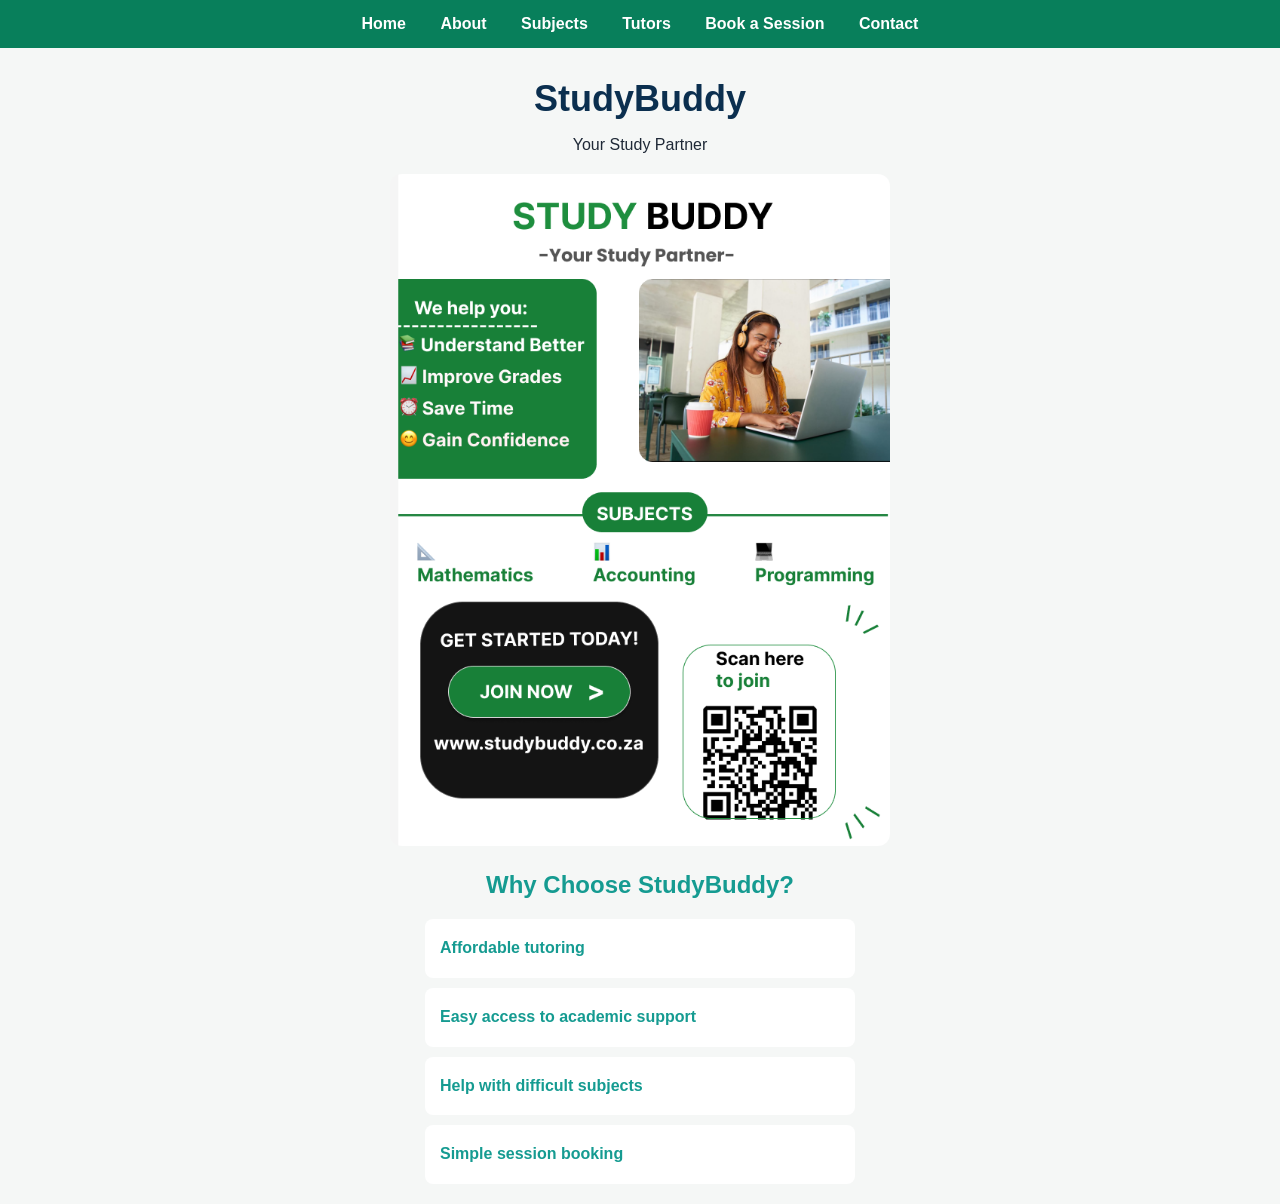
==== index.html @ 60dce7d4 "initial study buddy website" ====
<!DOCTYPE html>
<html lang="en">

<head>
    <meta charset="UTF-8">
    <title>StudyBuddy</title>
    <link rel="stylesheet" href="css/style.css">
</head>


<body>

 <nav>
    <a href="index.html">Home</a>
    <a href="about.html">About</a>
    <a href="subjects.html">Subjects</a>
    <a href="tutors.html">Tutors</a>
    <a href="booking.html">Book a Session</a>
    <a href="contact.html">Contact</a>
</nav>   

    <h1>StudyBuddy</h1>
    <p>Your Study Partner</p>
    <img src="images\studdybuddy-poster.png" alt="StudyBuddy tutoring poster" width="500">
<h2>Why Choose StudyBuddy?</h2>

<ul>
    <li>Affordable tutoring</li>
    <li>Easy access to academic support</li>
    <li>Help with difficult subjects</li>
    <li>Simple session booking</li>
</ul>


</body>

</html>
---- css/style.css ----
body {
    font-family: Arial, sans-serif;
    margin: 0;
    background-color: #f5f7f6;
    color: #1f2937;
}
nav {
    background-color: #087f5b;
    padding: 15px;
    text-align: center;
}

nav a {
    color: white;
    text-decoration: none;
    margin: 0 15px;
    font-weight: bold;
}
h1, h2 {
    color: #0b2f4f;
}

h1 {
    text-align: center;
    margin-top: 30px;
}

p {
    text-align: center;
}

img {
    display: block;
    margin: 20px auto;
    max-width: 90%;
}
h1 {
    font-size: 36px;
    margin-bottom: 5px;
}

h2 {
    text-align: center;
    margin-top: 30px;
}

ul {
    max-width: 500px;
    margin: 20px auto;
    line-height: 1.8;
}

img {
    border-radius: 12px;
}
form {
    background-color: white;
    max-width: 450px;
    margin: 30px auto;
    padding: 25px;
    border-radius: 12px;
}

input, select {
    width: 100%;
    padding: 10px;
    margin-top: 6px;
    box-sizing: border-box;
}

button {
    background-color: #087f5b;
    color: white;
    border: none;
    padding: 12px 25px;
    border-radius: 8px;
    cursor: pointer;
    font-weight: bold;
}

button:hover {
    background-color: #065f46;
}
form {
    background-color: white;
    max-width: 450px;
    margin: 30px auto;
    padding: 25px;
    border-radius: 12px;
}

input, select {
    width: 100%;
    padding: 10px;
    margin-top: 6px;
    box-sizing: border-box;
}

button {
    background-color: #087f5b;
    color: white;
    border: none;
    padding: 12px 25px;
    border-radius: 8px;
    cursor: pointer;
    font-weight: bold;
}

button:hover {
    background-color: #065f46;
}
/* Subjects Page */
ul {
    list-style: none;
    padding: 0;
}

ul li {
    background-color: white;
    padding: 15px;
    margin: 10px auto;
    max-width: 400px;
    border-radius: 8px;
    font-weight: bold;
    color: #159b91;
}
/* Tutor section */
h2 {
    color: #159b91;
    margin-top: 25px;
}

h2 + p {
    background-color: white;
    max-width: 500px;
    margin: 5px auto 20px;
    padding: 15px;
    border-radius: 8px;
}
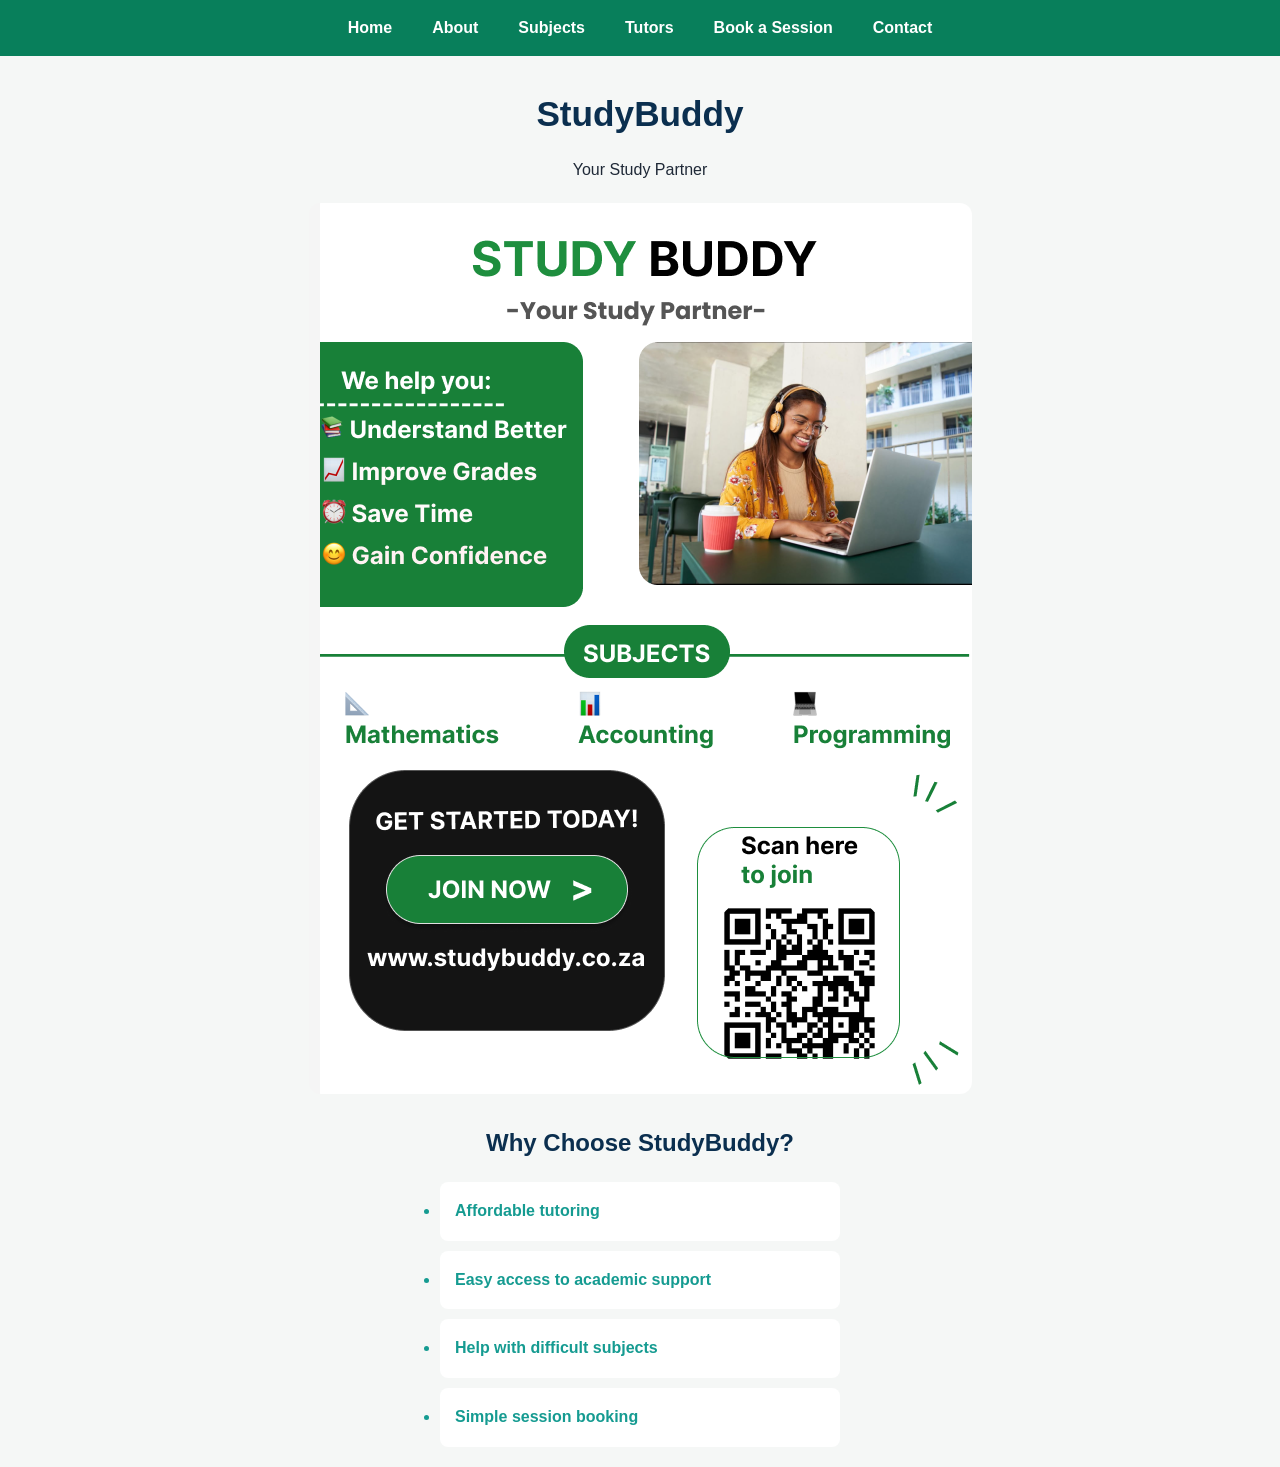
==== commit fc836542: "Part 2 responsive design updates" ====
--- a/index.html
+++ b/index.html
@@ -21,7 +21,11 @@
 
     <h1>StudyBuddy</h1>
     <p>Your Study Partner</p>
-    <img src="images\studdybuddy-poster.png" alt="StudyBuddy tutoring poster" width="500">
+   <img
+     src="images/studdybuddy-poster.png"
+    srcset="images/studdybuddy-poster.png 600w"
+    sizes="(max-width: 768px) 90vw, 600px"
+    alt="StudyBuddy tutoring poster">
 <h2>Why Choose StudyBuddy?</h2>
 
 <ul>
--- a/css/style.css
+++ b/css/style.css
@@ -1,139 +1,324 @@
+* {
+
+    margin: 0;
+
+    padding: 0;
+
+    box-sizing: border-box;
+
+}
+
 body {
+
     font-family: Arial, sans-serif;
-    margin: 0;
+
     background-color: #f5f7f6;
+
     color: #1f2937;
-}
+
+    line-height: 1.6;
+
+}
+
 nav {
+
     background-color: #087f5b;
+
     padding: 15px;
+
     text-align: center;
+
 }
 
 nav a {
+
     color: white;
+
     text-decoration: none;
+
     margin: 0 15px;
+
     font-weight: bold;
-}
-h1, h2 {
+
+}
+
+nav a:hover {
+
+    color: #d1fae5;
+
+}
+
+nav a:focus {
+
+    outline: 2px solid white;
+
+}
+
+nav a:active {
+
+    color: #a7f3d0;
+
+}
+
+h1,
+
+h2 {
+
     color: #0b2f4f;
+
 }
 
 h1 {
+
     text-align: center;
+
     margin-top: 30px;
+
+    font-size: 2.2rem;
+
+}
+
+h2 {
+
+    text-align: center;
+
+    margin-top: 30px;
+
+    font-size: 1.5rem;
+
 }
 
 p {
+
     text-align: center;
+
+    max-width: 700px;
+
+    margin: 15px auto;
+
+    padding: 0 15px;
+
 }
 
 img {
+
     display: block;
+
     margin: 20px auto;
+
     max-width: 90%;
-}
-h1 {
-    font-size: 36px;
-    margin-bottom: 5px;
-}
-
-h2 {
-    text-align: center;
-    margin-top: 30px;
+
+    height: auto;
+
+    border-radius: 12px;
+
 }
 
 ul {
+
     max-width: 500px;
+
     margin: 20px auto;
+
     line-height: 1.8;
-}
-
-img {
+
+    padding: 0 20px;
+
+}
+
+ul li {
+
+    background-color: white;
+
+    padding: 15px;
+
+    margin: 10px auto;
+
+    max-width: 400px;
+
+    border-radius: 8px;
+
+    font-weight: bold;
+
+    color: #159b91;
+
+}
+
+form {
+
+    background-color: white;
+
+    max-width: 450px;
+
+    margin: 30px auto;
+
+    padding: 25px;
+
     border-radius: 12px;
-}
-form {
-    background-color: white;
-    max-width: 450px;
-    margin: 30px auto;
-    padding: 25px;
-    border-radius: 12px;
-}
-
-input, select {
+
+}
+
+input,
+
+select,
+
+textarea {
+
     width: 100%;
+
     padding: 10px;
+
     margin-top: 6px;
+
+    margin-bottom: 12px;
+
     box-sizing: border-box;
+
+}
+
+input:focus,
+
+select:focus,
+
+textarea:focus {
+
+    outline: none;
+
+    box-shadow: 0 0 5px #065f46;
+
 }
 
 button {
+
     background-color: #087f5b;
+
     color: white;
+
     border: none;
+
     padding: 12px 25px;
+
     border-radius: 8px;
+
     cursor: pointer;
+
     font-weight: bold;
+
 }
 
 button:hover {
+
     background-color: #065f46;
-}
-form {
-    background-color: white;
-    max-width: 450px;
-    margin: 30px auto;
-    padding: 25px;
-    border-radius: 12px;
-}
-
-input, select {
-    width: 100%;
-    padding: 10px;
-    margin-top: 6px;
-    box-sizing: border-box;
-}
-
-button {
-    background-color: #087f5b;
-    color: white;
-    border: none;
-    padding: 12px 25px;
-    border-radius: 8px;
-    cursor: pointer;
-    font-weight: bold;
-}
-
-button:hover {
-    background-color: #065f46;
-}
-/* Subjects Page */
-ul {
-    list-style: none;
-    padding: 0;
-}
-
-ul li {
-    background-color: white;
-    padding: 15px;
-    margin: 10px auto;
-    max-width: 400px;
-    border-radius: 8px;
-    font-weight: bold;
-    color: #159b91;
-}
-/* Tutor section */
-h2 {
-    color: #159b91;
-    margin-top: 25px;
-}
-
-h2 + p {
-    background-color: white;
-    max-width: 500px;
-    margin: 5px auto 20px;
-    padding: 15px;
-    border-radius: 8px;
+
+}
+
+button:focus {
+
+    outline: 2px solid #1f2937;
+
+}
+
+button:active {
+
+    transform: scale(0.98);
+
+}
+
+/* Simple desktop layout */
+
+main {
+
+    width: 90%;
+
+    max-width: 1000px;
+
+    margin: auto;
+
+}
+
+/* Tablet */
+
+@media (max-width: 768px) {
+
+    nav a {
+
+        display: inline-block;
+
+        margin: 8px;
+
+    }
+
+    h1 {
+
+        font-size: 2rem;
+
+    }
+
+    h2 {
+
+        font-size: 1.4rem;
+
+    }
+
+    form {
+
+        width: 90%;
+
+    }
+
+}
+
+/* Mobile */
+
+@media (max-width: 480px) {
+
+    nav {
+
+        padding: 10px;
+
+    }
+
+    nav a {
+
+        display: block;
+
+        margin: 10px 0;
+
+    }
+
+    h1 {
+
+        font-size: 1.7rem;
+
+    }
+
+    h2 {
+
+        font-size: 1.2rem;
+
+    }
+
+    p {
+
+        font-size: 0.95rem;
+
+    }
+
+    ul li {
+
+        width: 90%;
+
+    }
+
+    button {
+
+        width: 100%;
+    }
+}
+/* Flexbox layout */
+nav {
+    display: flex;
+    justify-content: center;
+    flex-wrap: wrap;
+    gap: 10px;
 }
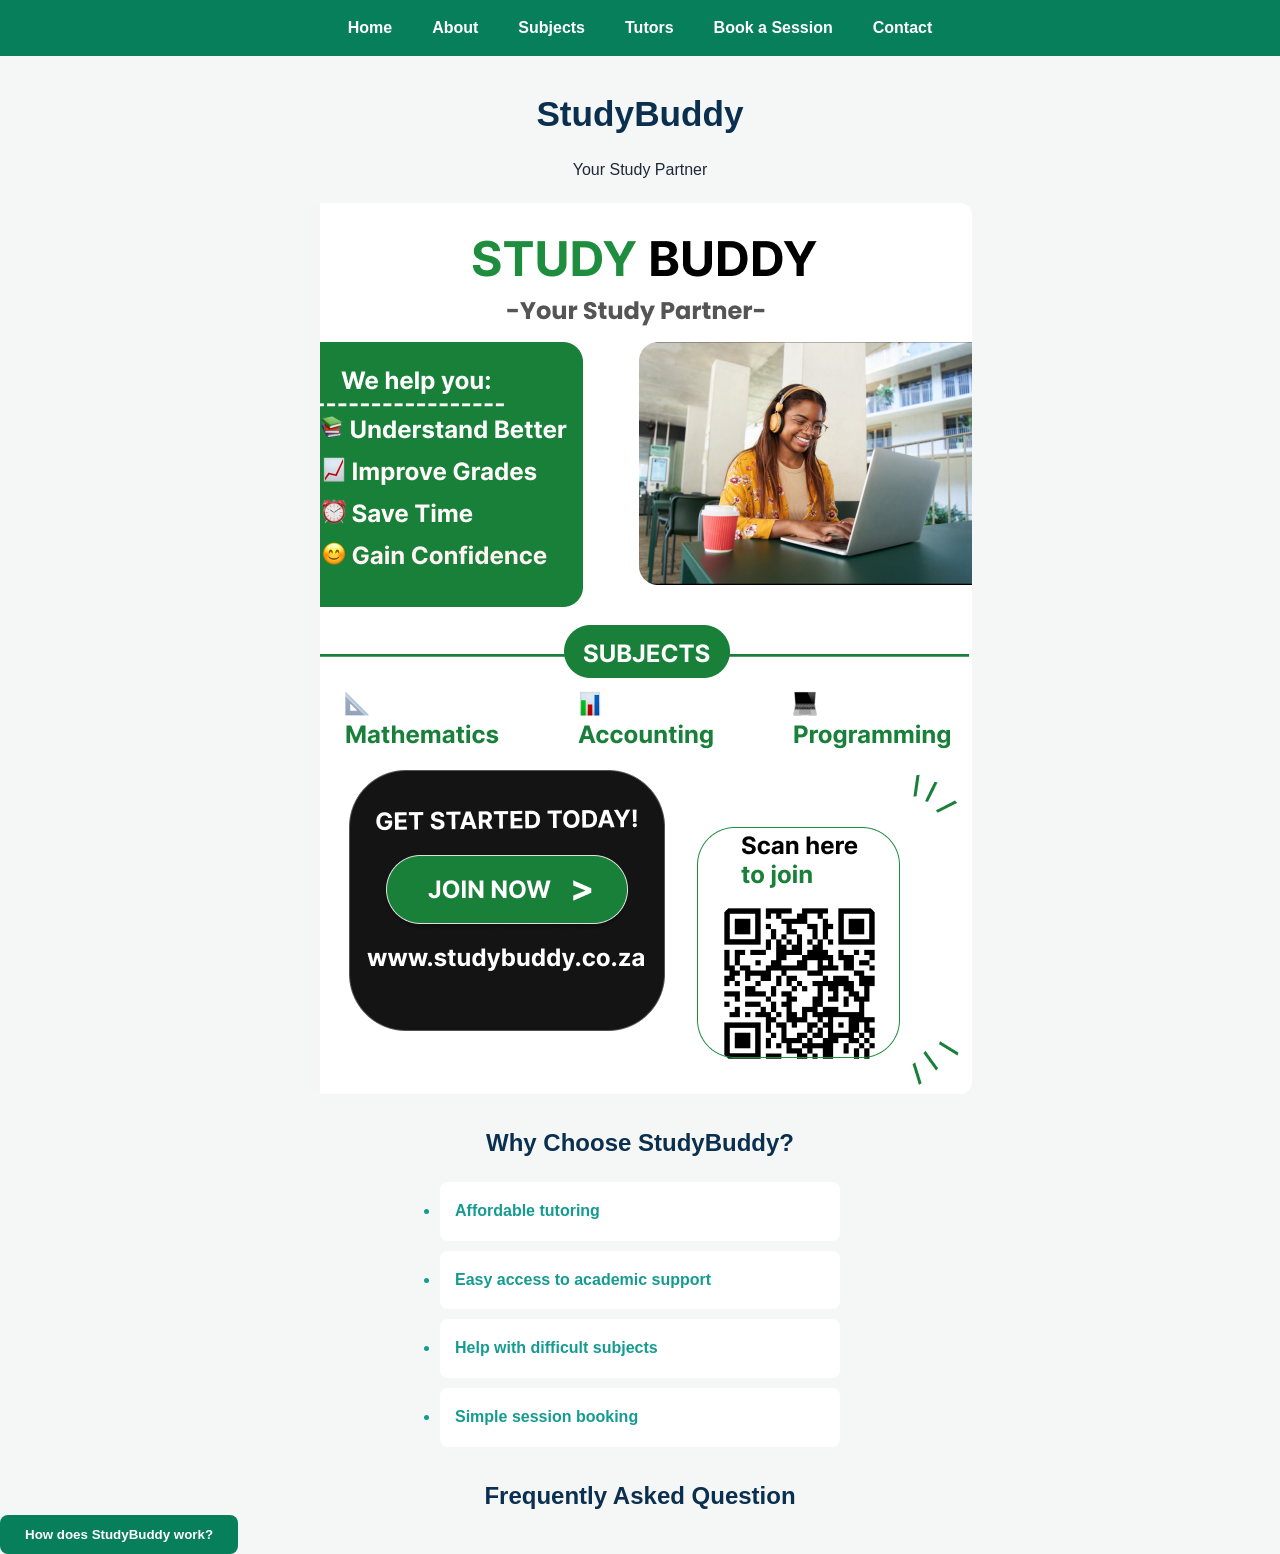
==== commit 70917812: "Add Part3 JavaScript, forms and SEO updates" ====
--- a/index.html
+++ b/index.html
@@ -2,8 +2,8 @@
 <html lang="en">
 
 <head>
-    <meta charset="UTF-8">
-    <title>StudyBuddy</title>
+    <title>StudyBuddy - Home</title>
+    <meta name="description" content="StuddyBuddy offers affordable tutoring support in mathematics, Accouning and Programming.">
     <link rel="stylesheet" href="css/style.css">
 </head>
 
@@ -34,7 +34,16 @@
     <li>Help with difficult subjects</li>
     <li>Simple session booking</li>
 </ul>
+<h2>Frequently Asked Question</h2>
 
+<button id="faqButton">How does StudyBuddy work?</button>
+
+<p id="faqAnswer" style="display: none;">
+    StudyBuddy helps students find tutoring support and book a study session.
+</p>
+
+<script src="js/script.js"></script>
+<script src="js/script.js"></script>
 
 </body>
 
--- a/css/style.css
+++ b/css/style.css
@@ -321,4 +321,31 @@
     justify-content: center;
     flex-wrap: wrap;
     gap: 10px;
+}
+/* Subjects layout */
+.subject-grid {
+    display: grid;
+    grid-template-columns: repeat(3, 1fr);
+    gap: 20px;
+    max-width: 900px;
+    margin: 30px auto;
+    padding: 20px;
+}
+
+.subject-grid li {
+    text-align: center;
+}
+
+/* Tablet */
+@media (max-width: 768px) {
+    .subject-grid {
+        grid-template-columns: repeat(2, 1fr);
+    }
+}
+
+/* Mobile */
+@media (max-width: 480px) {
+    .subject-grid {
+        grid-template-columns: 1fr;
+    }
 }
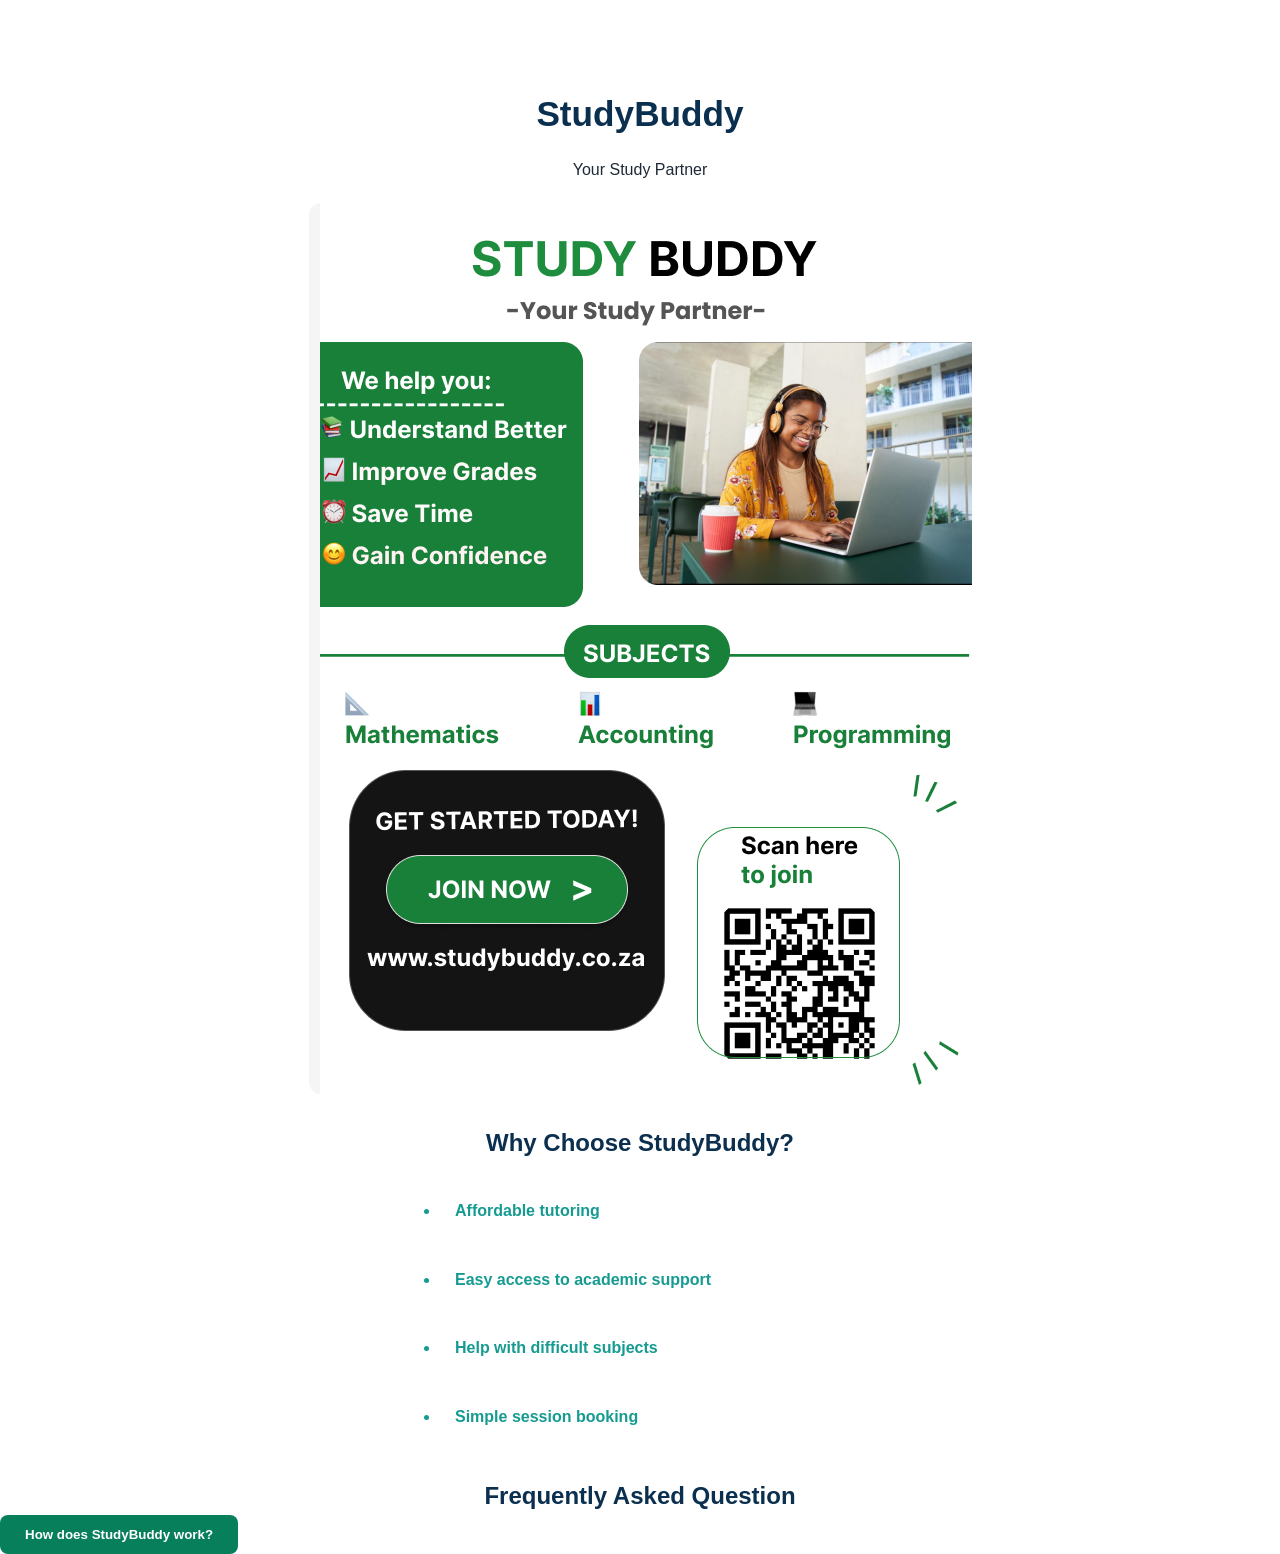
==== commit 5155141b: "complete par3 featuresand final updates" ====
--- a/index.html
+++ b/index.html
@@ -4,7 +4,9 @@
 <head>
     <title>StudyBuddy - Home</title>
     <meta name="description" content="StuddyBuddy offers affordable tutoring support in mathematics, Accouning and Programming.">
+    <meta name="keywords" content="StuddyBuddy, tutoring, Mathematics, Accounting, Programming, student support">
     <link rel="stylesheet" href="css/style.css">
+
 </head>
 
 
@@ -16,6 +18,8 @@
     <a href="subjects.html">Subjects</a>
     <a href="tutors.html">Tutors</a>
     <a href="booking.html">Book a Session</a>
+    <a href="enquiry.html">Enquiry</a>
+    <a href="gallery.html">Gallery</a>
     <a href="contact.html">Contact</a>
 </nav>   
 
--- a/css/style.css
+++ b/css/style.css
@@ -12,7 +12,7 @@
 
     font-family: Arial, sans-serif;
 
-    background-color: #f5f7f6;
+    background-color#f5f7f6;
 
     color: #1f2937;
 
@@ -22,7 +22,7 @@
 
 nav {
 
-    background-color: #087f5b;
+    background-color#087f5b;
 
     padding: 15px;
 
@@ -44,7 +44,7 @@
 
 nav a:hover {
 
-    color: #d1fae5;
+    color:#d1fae5;
 
 }
 
@@ -348,4 +348,42 @@
     .subject-grid {
         grid-template-columns: 1fr;
     }
+}
+/* Gallery */
+.gallery {
+    text-align: center;
+    margin: 30px;
+}
+
+.gallery-image {
+    width: 250px;
+    cursor: pointer;
+}
+
+/* Lightbox */
+.lightbox {
+    display: none;
+    position: fixed;
+    top: 0;
+    left: 0;
+    width: 100%;
+    height: 100%;
+    background-color: rgba(0, 0, 0, 0.9);
+    z-index: 1000;
+    text-align: center;
+}
+
+.lightbox img {
+    max-width: 80%;
+    max-height: 80%;
+    margin-top: 60px;
+}
+
+#closeLightbox {
+    color: white;
+    font-size: 40px;
+    position: absolute;
+    top: 20px;
+    right: 30px;
+    cursor: pointer;
 }
